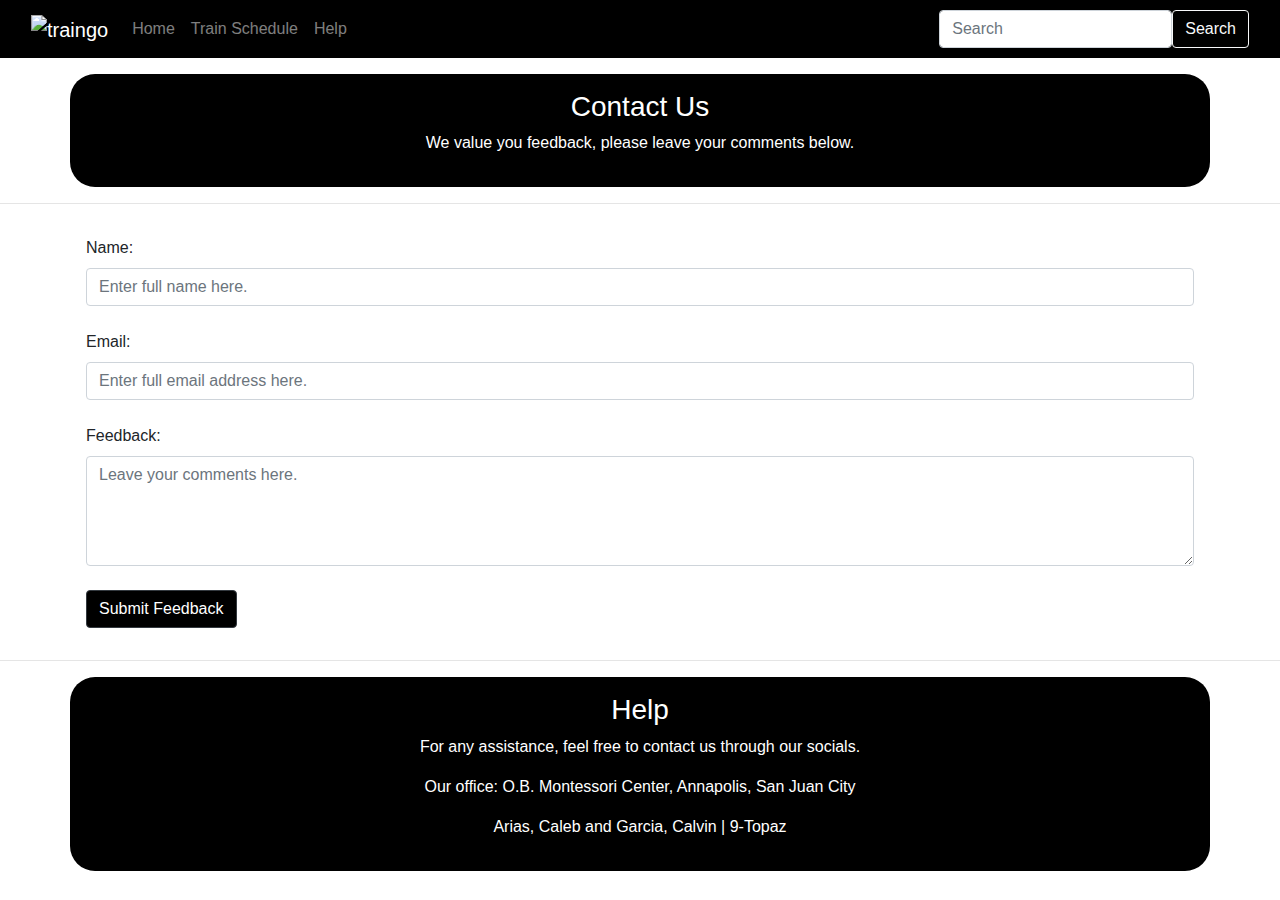
==== contact.html @ 5a147c87 "Add files via upload" ====
<!DOCTYPE html>
<html>
	<head>
		<meta charset="utf-8">
		<meta name="viewport" content="width=device-width, initial-scale=1">
		<title>Q3Project</title>

		<link rel="stylesheet" href="https://cdn.jsdelivr.net/npm/bootstrap@4.3.1/dist/css/bootstrap.min.css" integrity="sha384-ggOyR0iXCbMQv3Xipma34MD+dH/1fQ784/j6cY/iJTQUOhcWr7x9JvoRxT2MZw1T" crossorigin="anonymous">
		<link rel="stylesheet" type="text/css" href="style.css">
		<script src="main.js"></script>
	</head>
<body>
	<div id="nav">
		<nav class="navbar navbar-expand-sm navbar-dark" id="navbar">
		    <div class="container-fluid">
		        <a class="navbar-brand" href="index.html">
	                <img src="https://i.ibb.co/QjMHyYX2/traingo.png" alt="traingo" border="0" id="logo" style="height:40px; width:40px;">
	            </a>
		        <button class="navbar-toggler" type="button" data-bs-toggle="collapse" data-bs-target="#mynavbar">
		            <span class="navbar-toggler-icon"></span>
		        </button>
		        <div class="collapse navbar-collapse justify-content-between" id="mynavbar">
		            <ul class="navbar-nav me-auto">
		                <li class="nav-item">
		                    <a class="nav-link" href="index.html">Home</a>
		                </li>
		                <li class="nav-item">
		                    <a class="nav-link" href="schedule.html">Train Schedule</a>
		                </li>
		                <li class="nav-item">
		                    <a class="nav-link" href="contact.html">Help</a>
		                </li>
		            </ul>
		            <form class="d-flex">
		                <input class="form-control me-2" type="text" placeholder="Search">
		                <button class="btn btn-outline-light" type="button">Search</button>
		            </form>
		        </div>
		    </div>
		</nav>
	</div>
	<div class="container mt-3 mb-3 p-3" id="title">
		<h3>Contact Us</h3>
		<p>We value you feedback, please leave your comments below.</p>
	</div>
	<hr>
	<div class="container mt-3 mb-3 p-3">
		<form>
		    <label for="fullName">Name:</label>
		    <br>
		    <input type="text" id="fullName" name="fullName" class="form-control" placeholder="Enter full name here." onchange="changetoCapital()" required>
		    <br>

		    <label for="emailAddress">Email:</label>
		    <br>
		    <input type="email" id="emailAddress" name="emailAddress" class="form-control" placeholder="Enter full email address here." required>
		    <br>

		    <label for="feedbackForm">Feedback:</label>
		    <br>
		    <textarea id="feedbackForm" name="feedbackForm" rows="4" cols="50" class="form-control" placeholder="Leave your comments here." required></textarea>
		    <br>

		    <button type="submit" class="btn btn-dark" onclick="submitFeedback()" id="button">Submit Feedback</button>
		</form>
	</div>
	<hr>
	<div class="container mt-3 mb-3 p-3" id="title">
		<h3>Help</h3>
		<p>For any assistance, feel free to contact us through our socials.</p>
		<p>Our office: O.B. Montessori Center, Annapolis, San Juan City</p>
		<p>Arias, Caleb and Garcia, Calvin | 9-Topaz</p>
	</div>
</body>
</html>
---- style.css ----
#logo {
	width: 15%;
}
#title {
	text-align: center;
	background-color: #000000;
	border-radius: 25px;
	color: #ffffff;
}
#footer {
	text-align: center;
	color: #000000;
}
#navbar {
	background-color: #000000;
}
#button {
	background-color: #000000;
}
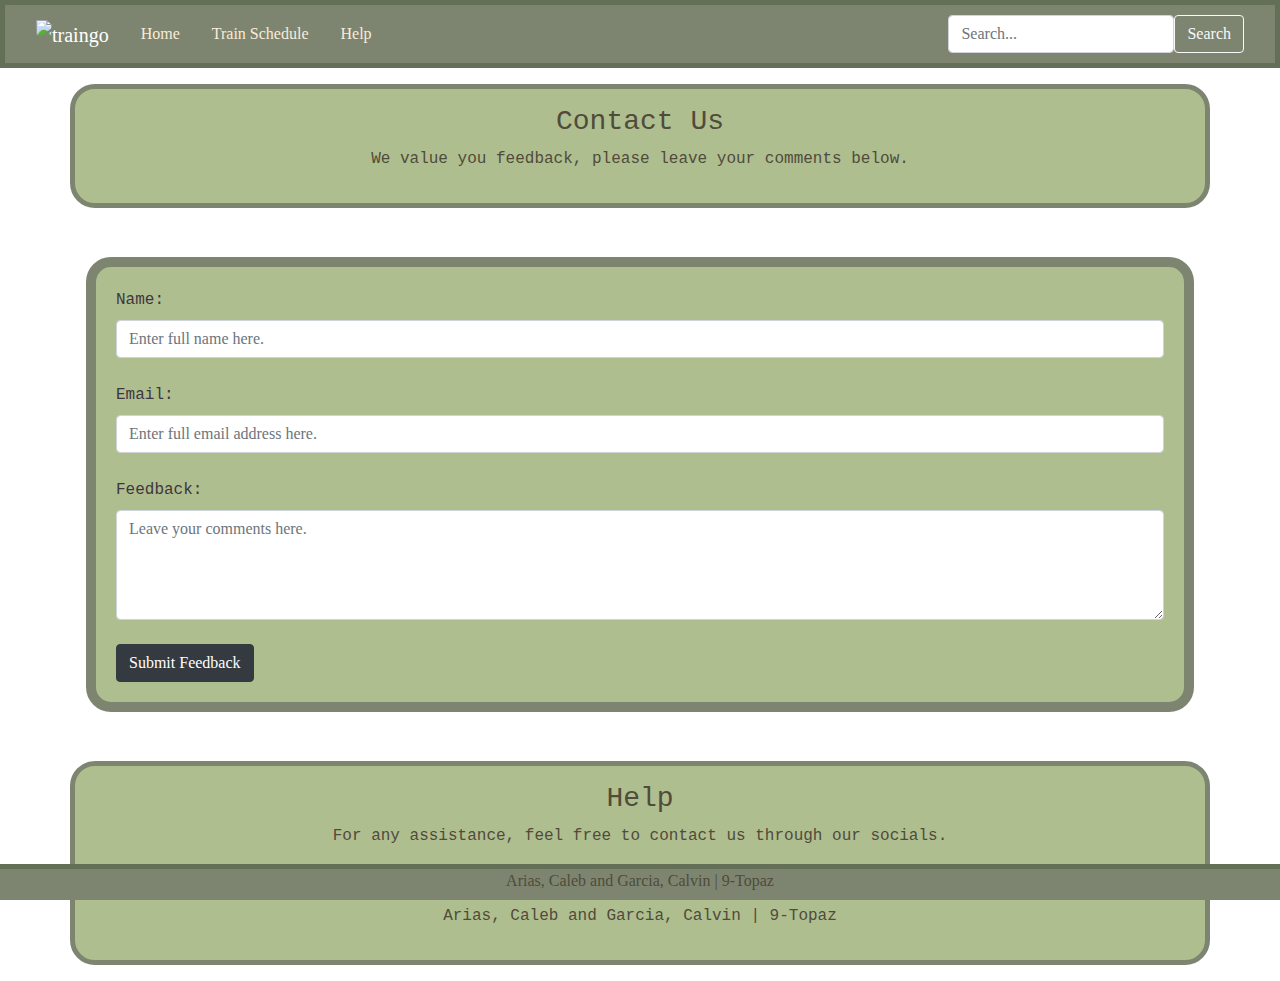
==== commit 81c12915: "Update contact.html" ====
--- a/contact.html
+++ b/contact.html
@@ -1,3 +1,4 @@
+
 <!DOCTYPE html>
 <html>
 	<head>
@@ -7,6 +8,7 @@
 
 		<link rel="stylesheet" href="https://cdn.jsdelivr.net/npm/bootstrap@4.3.1/dist/css/bootstrap.min.css" integrity="sha384-ggOyR0iXCbMQv3Xipma34MD+dH/1fQ784/j6cY/iJTQUOhcWr7x9JvoRxT2MZw1T" crossorigin="anonymous">
 		<link rel="stylesheet" type="text/css" href="style.css">
+		
 		<script src="main.js"></script>
 	</head>
 <body>
@@ -20,19 +22,19 @@
 		            <span class="navbar-toggler-icon"></span>
 		        </button>
 		        <div class="collapse navbar-collapse justify-content-between" id="mynavbar">
-		            <ul class="navbar-nav me-auto">
-		                <li class="nav-item">
-		                    <a class="nav-link" href="index.html">Home</a>
-		                </li>
-		                <li class="nav-item">
-		                    <a class="nav-link" href="schedule.html">Train Schedule</a>
-		                </li>
-		                <li class="nav-item">
-		                    <a class="nav-link" href="contact.html">Help</a>
-		                </li>
-		            </ul>
-		            <form class="d-flex">
-		                <input class="form-control me-2" type="text" placeholder="Search">
+		            <ul class="nav-pills nav">
+      					<li class="nav-item">
+       	 				<a class="nav-link navlink" href="index.html" onmouseover="mouseOver(this)" onmouseout="mouseOut(this)" >Home</a>
+     	 				</li>
+     					 <li class="nav-item">
+       	 				<a class="nav-link navlink" href="schedule.html" onmouseover="mouseOver(this)" onmouseout="mouseOut(this)">Train Schedule</a>
+     					 </li>
+      					<li class="nav-item">
+        				<a class="nav-link navlink" href="contact.html" onmouseover="mouseOver(this)" onmouseout="mouseOut(this)">Help</a>
+      					</li>
+    					</ul>
+		            <form class="d-flex nav-form">
+		                <input class="form-control me-2" type="text" placeholder="Search...">
 		                <button class="btn btn-outline-light" type="button">Search</button>
 		            </form>
 		        </div>
@@ -45,7 +47,7 @@
 	</div>
 	<hr>
 	<div class="container mt-3 mb-3 p-3">
-		<form>
+		<form class="feedback">
 		    <label for="fullName">Name:</label>
 		    <br>
 		    <input type="text" id="fullName" name="fullName" class="form-control" placeholder="Enter full name here." onchange="changetoCapital()" required>
@@ -71,5 +73,9 @@
 		<p>Our office: O.B. Montessori Center, Annapolis, San Juan City</p>
 		<p>Arias, Caleb and Garcia, Calvin | 9-Topaz</p>
 	</div>
+
+	<div class="container-fluid" id="footer">
+		<p>Arias, Caleb and Garcia, Calvin | 9-Topaz</p>
+	</div>
 </body>
-</html>+</html>
--- a/style.css
+++ b/style.css
@@ -1,19 +1,96 @@
-#logo {
+body{
+	background-image:url(bg.png);
+	font-family:heiti sc;
+}
+
+hr{
+	 border-top: 1px solid white;
+}
+
+.map-img{
+	margin:20px;
+	border: 5px solid #7D8570;
+
+}
+
+.card{
+	 margin:20px;
+	 background-color:#AFBE8F;
+	 border-radius:25px;
+	 border: 5px solid #7D8570;
+	 color:#3E363F;
+
+}
+
+.logo {
 	width: 15%;
 }
+
 #title {
 	text-align: center;
-	background-color: #000000;
-	border-radius: 25px;
-	color: #ffffff;
+	background-color: #AFBE8F;
+	border-radius:25px;
+	border: 5px solid #7D8570;
+	color: #504B3A;
+	font-family:courier;
 }
 #footer {
 	text-align: center;
-	color: #000000;
+	color: #504B3A;
+	background-color:#7D8570;
+	bottom:0;
+	position:fixed;
+	width:100%;
+	height:4%;
+	border-top:5px solid #646F58;
 }
-#navbar {
+.navbar {
+	background-color: #7D8570;
+	border: 5px solid #646F58;
+}
+.button {
 	background-color: #000000;
+	margin:;
 }
-#button {
-	background-color: #000000;
-}+
+.nav-link{
+	color: antiquewhite;
+}
+
+ .price-display{
+ 	margin-bottom:200px;
+ }
+
+.btn-group button{
+  	border: 1px solid gray;
+	color: white;
+	cursor: pointer; 
+  	float: left;
+	margin:1px;
+}
+
+.table{
+	border:10px solid #7D8570;
+	background-color:#AFBE8F;
+}
+
+th{
+	font-family: courier;
+	color: #504B3A;
+}
+
+td{
+	 color:#3E363F;
+}
+
+.feedback{
+	border:10px solid #7D8570;
+	border-radius:25px;
+	background-color:#AFBE8F;
+	padding:20px;
+}
+
+label{
+	font-family: courier;
+	 color:#3E363F;
+}
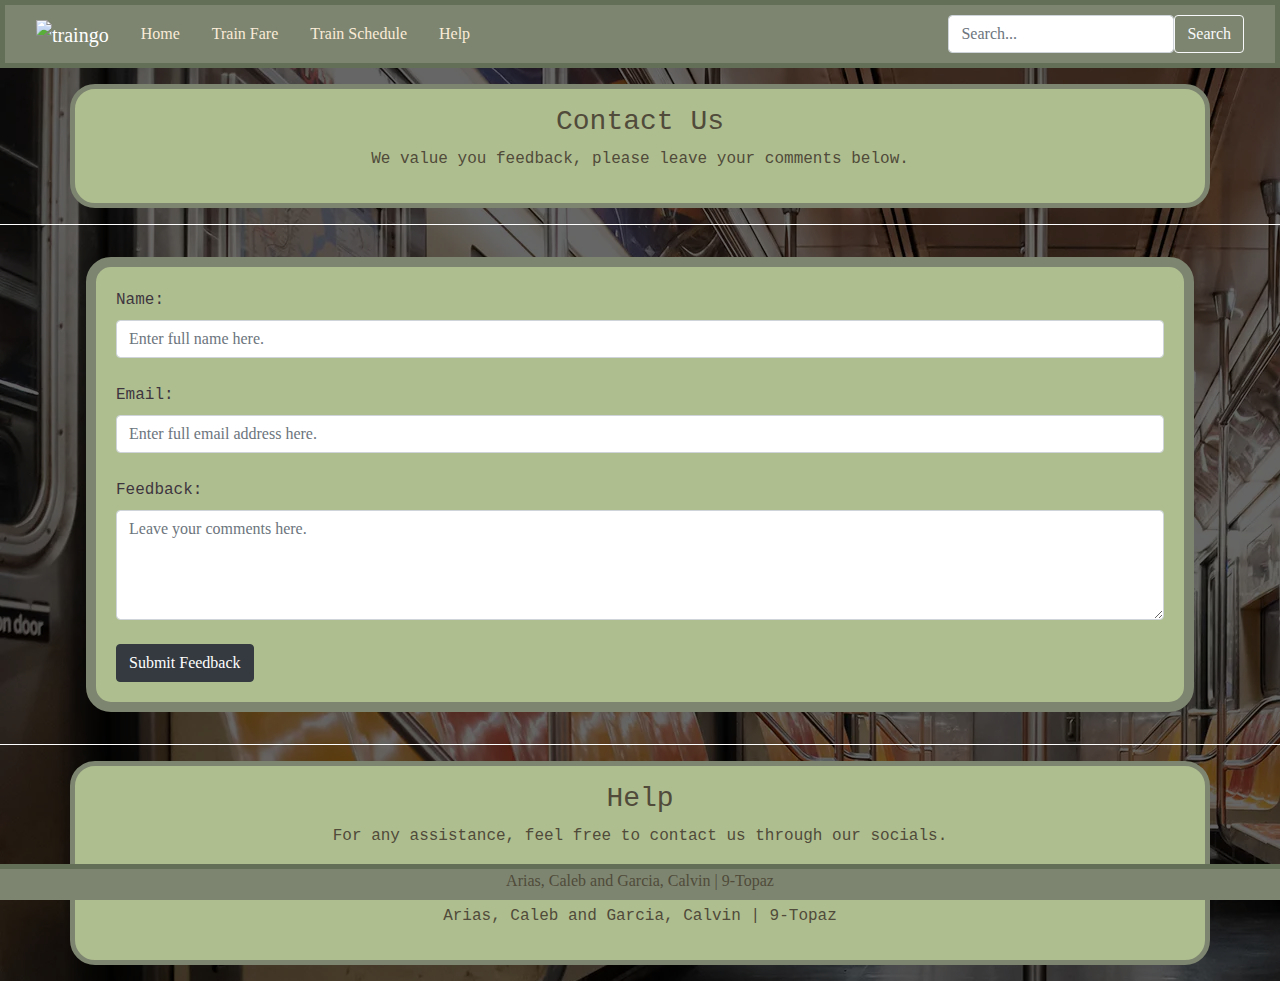
==== commit 0100bfd4: "Update contact.html" ====
--- a/contact.html
+++ b/contact.html
@@ -25,6 +25,9 @@
 		            <ul class="nav-pills nav">
       					<li class="nav-item">
        	 				<a class="nav-link navlink" href="index.html" onmouseover="mouseOver(this)" onmouseout="mouseOut(this)" >Home</a>
+     	 				</li>
+      					<li class="nav-item">
+       	 				<a class="nav-link navlink" href="trainfare.html" onmouseover="mouseOver(this)" onmouseout="mouseOut(this)" >Train Fare</a>
      	 				</li>
      					 <li class="nav-item">
        	 				<a class="nav-link navlink" href="schedule.html" onmouseover="mouseOver(this)" onmouseout="mouseOut(this)">Train Schedule</a>
